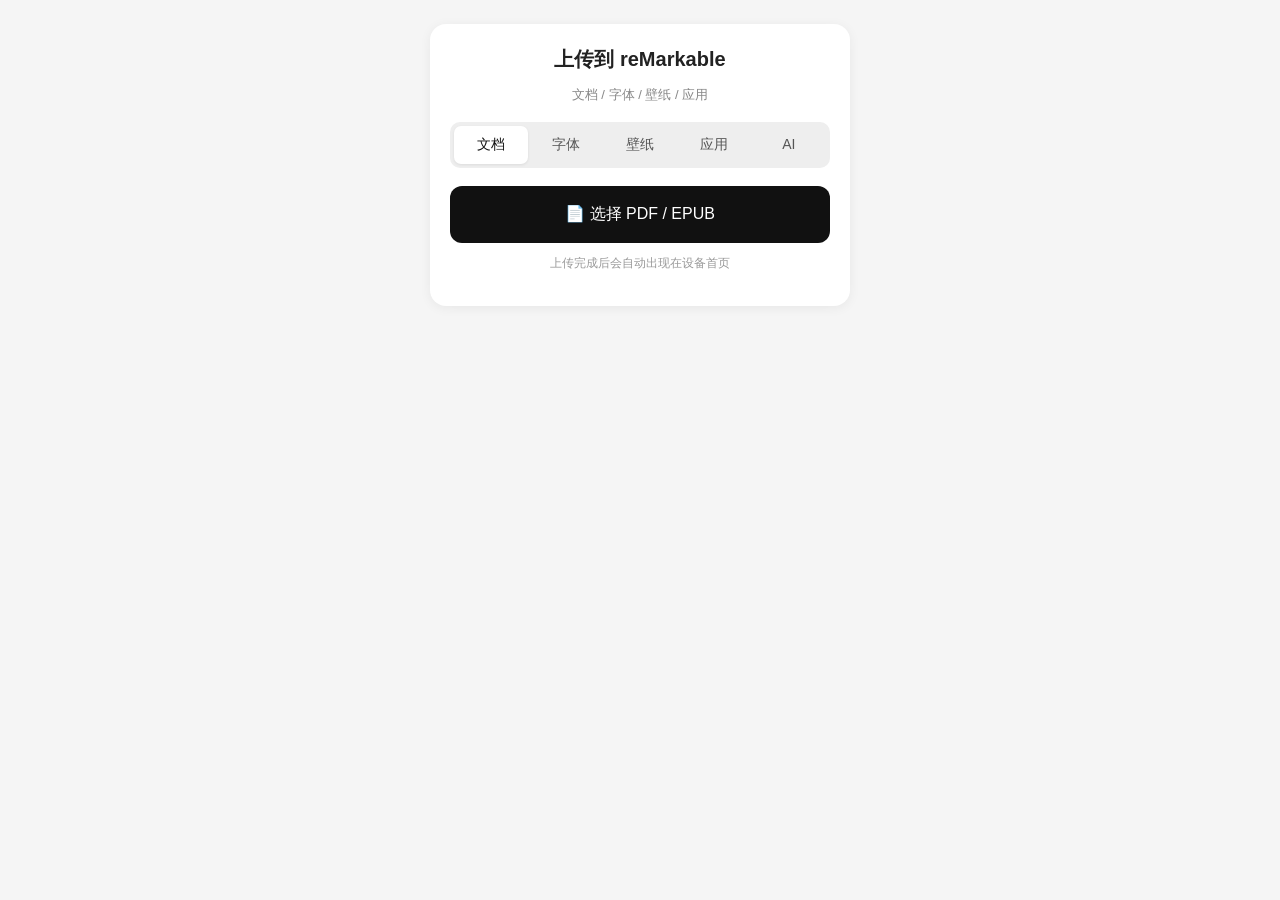
==== static/qr.html @ 60b7d08f "空间自带后端: 把 upload-server 整体搬过来, 顶替 rmkit-cn 的同名服务 方向修正。上一版把空间当成 rmkit-cn 的附属, 只搬了 /space/* 那 2000 行, " ====
<!DOCTYPE html>
<html lang="zh-CN">
<head>
<meta charset="UTF-8">
<meta name="viewport" content="width=device-width, initial-scale=1.0, maximum-scale=1.0">
<title>上传到 reMarkable</title>
<style>
  * { box-sizing: border-box; -webkit-tap-highlight-color: transparent; }
  body {
    font-family: -apple-system, BlinkMacSystemFont, "PingFang SC", "Microsoft YaHei", sans-serif;
    margin: 0; padding: 24px 20px;
    background: #f5f5f5; color: #222;
    min-height: 100vh;
    display: flex; flex-direction: column; align-items: center; justify-content: flex-start;
  }
  .card {
    background: #fff; border-radius: 16px; padding: 22px 20px;
    box-shadow: 0 2px 12px rgba(0,0,0,0.06);
    width: 100%; max-width: 420px;
  }
  h1 { font-size: 20px; margin: 0 0 6px; text-align: center; }
  .subtitle { font-size: 13px; color: #888; text-align: center; margin-bottom: 18px; }

  .tabs {
    display: flex; background: #eee; border-radius: 10px; padding: 4px; margin-bottom: 18px;
  }
  .tab {
    flex: 1; padding: 10px 0; text-align: center;
    font-size: 14px; font-weight: 500; color: #555;
    border-radius: 7px; cursor: pointer; user-select: none;
    transition: background 0.15s, color 0.15s;
  }
  .tab.active { background: #fff; color: #111; box-shadow: 0 1px 3px rgba(0,0,0,0.08); }

  .panel { display: none; }
  .panel.active { display: block; }

  label.pick {
    display: block; width: 100%; padding: 18px;
    background: #111; color: #fff; border-radius: 12px;
    text-align: center; font-size: 16px; font-weight: 500;
    cursor: pointer; user-select: none;
    transition: background 0.15s;
  }
  label.pick:active { background: #444; }
  label.pick.disabled { background: #aaa; pointer-events: none; }
  input[type=file] { display: none; }
  .hint { font-size: 12px; color: #999; text-align: center; margin-top: 12px; }

  .progress-wrap { margin-top: 18px; display: none; }
  .progress { width: 100%; height: 8px; background: #eee; border-radius: 4px; overflow: hidden; }
  .progress-bar { width: 0%; height: 100%; background: #111; transition: width 0.2s; }
  .progress-text { font-size: 13px; color: #555; margin-top: 8px; text-align: center; }

  .result { margin-top: 16px; padding: 12px; border-radius: 8px;
            font-size: 14px; text-align: center; display: none; }
  .result.ok { background: #e8f5e9; color: #2e7d32; }
  .result.err { background: #fdecea; color: #c62828; }

  .form-row { margin-bottom: 14px; }
  .form-row label.lbl { display: block; font-size: 13px; color: #555; margin-bottom: 6px; }
  .form-row select, .form-row input[type=text], .form-row input[type=password] {
    width: 100%; padding: 12px 14px; font-size: 15px;
    border: 1px solid #ddd; border-radius: 10px; background: #fafafa;
    -webkit-appearance: none; appearance: none;
    font-family: inherit;
  }
  .form-row select:focus, .form-row input:focus { outline: none; border-color: #111; background: #fff; }
  .key-wrap { position: relative; }
  .key-wrap input { padding-right: 56px; }
  .key-wrap .toggle-eye {
    position: absolute; right: 8px; top: 50%; transform: translateY(-50%);
    background: transparent; border: 0; padding: 8px 12px;
    color: #888; font-size: 13px; cursor: pointer;
  }
  button.save {
    width: 100%; padding: 16px;
    background: #111; color: #fff; border: 0; border-radius: 12px;
    font-size: 16px; font-weight: 500; cursor: pointer;
  }
  button.save:disabled { background: #aaa; }
  .file-list { list-style: none; padding: 0; margin: 12px 0 0; text-align: left; }
  .file-list li { display: flex; align-items: center; padding: 8px 4px; border-bottom: 1px solid #eee; font-size: 14px; }
  .file-list li span { flex: 1; overflow: hidden; text-overflow: ellipsis; white-space: nowrap; }
  .file-list li small { color: #888; margin: 0 8px; }
  .file-list li button { background: none; border: 1px solid #c0392b; color: #c0392b; border-radius: 4px; padding: 2px 8px; font-size: 12px; }
  .file-list li button:disabled { border-color: #bbb; color: #bbb; }
  .file-list li .active { color: #2e7d32; font-size: 12px; margin-right: 8px; }
</style>
</head>
<body>
<div class="card">
  <h1>上传到 reMarkable</h1>
  <p class="subtitle">文档 / 字体 / 壁纸 / 应用</p>

  <div class="tabs">
    <div class="tab active" data-target="doc">文档</div>
    <div class="tab" data-target="font">字体</div>
    <div class="tab" data-target="screen">壁纸</div>
    <div class="tab" data-target="space">应用</div>
    <div class="tab" data-target="ai">AI</div>
  </div>

  <div class="panel active" id="panel-doc">
    <label class="pick" for="file-doc">📄 选择 PDF / EPUB</label>
    <input type="file" id="file-doc" data-endpoint="/documents"
           accept=".pdf,.epub,application/pdf,application/epub+zip">
    <p class="hint">上传完成后会自动出现在设备首页</p>
  </div>

  <div class="panel" id="panel-font">
    <label class="pick" for="file-font">🔤 选择 TTF / OTF</label>
    <input type="file" id="file-font" data-endpoint="/fonts"
           accept=".ttf,.otf,font/ttf,font/otf">
    <p class="hint">上传后到设备「高级」面板里选择启用，启用会重启界面</p>
    <ul class="file-list" data-list="/fonts"></ul>
  </div>

  <div class="panel" id="panel-screen">
    <label class="pick" for="file-screen">🖼️ 选择 PNG 图片</label>
    <input type="file" id="file-screen" data-endpoint="/screens"
           accept=".png,image/png">
    <p class="hint">上传后到设备「高级」面板里选作休眠壁纸，下次休眠生效</p>
    <ul class="file-list" data-list="/screens"></ul>
  </div>

  <div class="panel" id="panel-space">
    <label class="pick" for="file-space">📦 选择应用包 (zip)</label>
    <input type="file" id="file-space" data-endpoint="/space/apps"
           accept=".zip,application/zip">
    <p class="hint">「空间」应用绿色安装：上传即装，删除即卸；内置应用随 rmkit-cn 管理，不能在此删除</p>
    <ul class="file-list" data-list="/space/apps"></ul>
  </div>

  <div class="panel" id="panel-ai">
    <div class="form-row">
      <label class="lbl">服务商预设</label>
      <select id="ai-preset">
        <option value="custom">自定义 (OpenAI 兼容)</option>
        <option value="deepseek">DeepSeek</option>
        <option value="kimi">Kimi (月之暗面)</option>
        <option value="qwen">通义千问</option>
        <option value="zhipu">智谱 GLM</option>
        <option value="openrouter">OpenRouter</option>
        <option value="openai">OpenAI</option>
        <option value="anthropic">Anthropic</option>
      </select>
    </div>
    <div class="form-row">
      <label class="lbl">API URL</label>
      <input type="text" id="ai-url" placeholder="https://api.example.com/v1" autocomplete="off">
    </div>
    <div class="form-row">
      <label class="lbl">API Key</label>
      <div class="key-wrap">
        <input type="password" id="ai-key" placeholder="sk-..." autocomplete="off">
        <button type="button" class="toggle-eye" id="ai-key-toggle">显示</button>
      </div>
      <p class="hint" style="margin-top:6px;text-align:left;">留空保留原值</p>
    </div>
    <div class="form-row">
      <label class="lbl">模型</label>
      <input type="text" id="ai-model" placeholder="gpt-4o-mini" autocomplete="off">
    </div>
    <button class="save" id="ai-save">保存</button>
    <p class="hint">保存后到平板「高级 → AI 设置」点测试连接</p>
  </div>

  <div class="progress-wrap" id="progressWrap">
    <div class="progress"><div class="progress-bar" id="progressBar"></div></div>
    <div class="progress-text" id="progressText">准备上传…</div>
  </div>

  <div class="result" id="result"></div>
</div>

<script>
(function() {
  const tabs = document.querySelectorAll('.tab');
  const panels = document.querySelectorAll('.panel');
  function activateTab(target) {
    tabs.forEach(x => x.classList.toggle('active', x.dataset.target === target));
    panels.forEach(p => p.classList.toggle('active', p.id === 'panel-' + target));
  }
  tabs.forEach(t => t.addEventListener('click', () => activateTab(t.dataset.target)));

  const focus = new URLSearchParams(location.search).get('focus');
  if (focus && document.querySelector('.tab[data-target="' + focus + '"]')) {
    activateTab(focus);
  }

  const inputs = document.querySelectorAll('input[type=file]');
  const progressWrap = document.getElementById('progressWrap');
  const progressBar = document.getElementById('progressBar');
  const progressText = document.getElementById('progressText');
  const result = document.getElementById('result');
  const labels = document.querySelectorAll('label.pick');

  function showResult(ok, msg) {
    result.style.display = 'block';
    result.className = 'result ' + (ok ? 'ok' : 'err');
    result.textContent = msg;
  }

  function setBusy(busy, busyText) {
    labels.forEach(l => {
      l.classList.toggle('disabled', busy);
      if (busy) l.dataset.original = l.dataset.original || l.textContent;
      l.textContent = busy ? (busyText || '上传中…') : (l.dataset.original || l.textContent);
    });
  }

  inputs.forEach(input => {
    input.addEventListener('change', () => {
      const files = Array.from(input.files || []);
      if (!files.length) return;
      const endpoint = input.dataset.endpoint;
      uploadAll(files, endpoint);
      input.value = '';
    });
  });

  // 多选时逐个上传 (设备端一次只收一个 file 字段), 全部完成后刷新列表
  function uploadAll(files, endpoint) {
    let i = 0, okCount = 0;
    const next = () => {
      if (i >= files.length) {
        if (files.length > 1) showResult(okCount === files.length, (okCount === files.length ? '✅ ' : '⚠️ ') + '已上传 ' + okCount + '/' + files.length + ' 个文件');
        loadList(endpoint);
        return;
      }
      const f = files[i++];
      upload(f, endpoint, (ok) => { if (ok) okCount++; next(); }, files.length > 1 ? (i + '/' + files.length + ' ') : '');
    };
    next();
  }

  // 每个标签下的文件列表 (字体/壁纸共用): GET <endpoint> 列表, DELETE <endpoint>/<name> 删除; 使用中的不让删
  const fileLists = Array.from(document.querySelectorAll('.file-list'));
  function fmtSize(n) { return n > 1048576 ? (n / 1048576).toFixed(1) + ' MB' : Math.round(n / 1024) + ' KB'; }
  function loadList(endpoint) {
    const ul = fileLists.find(u => u.dataset.list === endpoint);
    if (!ul) return;
    fetch(endpoint).then(r => r.json()).then(items => {
      // /space/apps 返回 {apps:[...]}: 映射成通用列表项 (name 用作删除路径, label 显示)
      if (items && !Array.isArray(items) && Array.isArray(items.apps)) {
        items = items.apps.map(a => ({ name: a.id, label: a.name + ' ' + (a.version || '') + (a.builtin ? '（内置）' : ''), size: a.size, active: a.builtin }));
      }
      ul.innerHTML = '';
      (items || []).forEach(it => {
        const li = document.createElement('li');
        const span = document.createElement('span'); span.textContent = it.label || it.name;
        li.appendChild(span);
        if (it.active) { const a = document.createElement('em'); a.className = 'active'; a.textContent = '使用中'; li.appendChild(a); }
        const small = document.createElement('small'); small.textContent = fmtSize(it.size || 0); li.appendChild(small);
        const btn = document.createElement('button'); btn.textContent = '删除'; btn.disabled = !!it.active;
        btn.addEventListener('click', () => {
          fetch(endpoint + '/' + encodeURIComponent(it.name), { method: 'DELETE' }).then(() => loadList(endpoint));
        });
        li.appendChild(btn);
        ul.appendChild(li);
      });
      if (!ul.children.length) { const li = document.createElement('li'); li.textContent = '还没有文件'; ul.appendChild(li); }
    }).catch(() => {});
  }
  fileLists.forEach(u => loadList(u.dataset.list));

  function upload(file, endpoint, done, prefix) {
    result.style.display = 'none';
    progressWrap.style.display = 'block';
    progressBar.style.width = '0%';
    progressText.textContent = '上传中 0%';
    setBusy(true);

    const fd = new FormData();
    fd.append('file', file, file.name);

    const xhr = new XMLHttpRequest();
    xhr.open('POST', endpoint);
    xhr.upload.onprogress = (e) => {
      if (!e.lengthComputable) return;
      const pct = Math.round((e.loaded / e.total) * 100);
      progressBar.style.width = pct + '%';
      progressText.textContent = (prefix || '') + '上传中 ' + pct + '%';
    };
    xhr.onload = () => {
      progressWrap.style.display = 'none';
      setBusy(false);
      if (xhr.status >= 200 && xhr.status < 300) {
        let displayName = file.name;
        try {
          const j = JSON.parse(xhr.responseText);
          if (j && typeof j.name === 'string' && j.name) displayName = j.name;
        } catch (_) {}
        showResult(true, '✅ 已上传：' + displayName);
        loadList(endpoint);
        if (done) done(true);
      } else {
        let msg = '上传失败 (' + xhr.status + ')';
        try {
          const j = JSON.parse(xhr.responseText);
          if (j.detail) msg = '❌ ' + j.detail;
        } catch (_) {}
        showResult(false, msg);
        if (done) done(false);
      }
    };
    xhr.onerror = () => {
      progressWrap.style.display = 'none';
      setBusy(false);
      showResult(false, '❌ 网络错误，请确认与 reMarkable 在同一 Wi-Fi');
      if (done) done(false);
    };
    xhr.send(fd);
  }

  // ─── AI 设置 ────────────────────────────────────────────────
  const PRESETS = {
    deepseek:   { kind: 'openai',    url: 'https://api.deepseek.com/v1',                          model: 'deepseek-chat' },
    kimi:       { kind: 'openai',    url: 'https://api.moonshot.cn/v1',                           model: 'moonshot-v1-8k' },
    qwen:       { kind: 'openai',    url: 'https://dashscope.aliyuncs.com/compatible-mode/v1',    model: 'qwen-plus' },
    zhipu:      { kind: 'openai',    url: 'https://open.bigmodel.cn/api/paas/v4',                 model: 'glm-4-flash' },
    openrouter: { kind: 'openai',    url: 'https://openrouter.ai/api/v1',                         model: 'anthropic/claude-sonnet-4.5' },
    openai:     { kind: 'openai',    url: 'https://api.openai.com/v1',                            model: 'gpt-4o-mini' },
    anthropic:  { kind: 'anthropic', url: 'https://api.anthropic.com/v1',                         model: 'claude-sonnet-4-5' },
  };

  const aiPreset = document.getElementById('ai-preset');
  const aiUrl    = document.getElementById('ai-url');
  const aiKey    = document.getElementById('ai-key');
  const aiModel  = document.getElementById('ai-model');
  const aiSave   = document.getElementById('ai-save');
  const aiKeyToggle = document.getElementById('ai-key-toggle');

  // currentKind: 跟踪从磁盘读出来的 kind, 切预设时同步更新.
  // 自定义预设不动 kind, 维持原值.
  let currentKind = 'openai';

  aiKeyToggle.addEventListener('click', () => {
    if (aiKey.type === 'password') { aiKey.type = 'text'; aiKeyToggle.textContent = '隐藏'; }
    else { aiKey.type = 'password'; aiKeyToggle.textContent = '显示'; }
  });

  aiPreset.addEventListener('change', () => {
    const p = PRESETS[aiPreset.value];
    if (!p) return; // custom: 不动
    aiUrl.value = p.url;
    aiModel.value = p.model;
    currentKind = p.kind;
  });

  function loadAIConfig() {
    const xhr = new XMLHttpRequest();
    xhr.open('GET', '/ai-config');
    xhr.onload = () => {
      if (xhr.status !== 200) return;
      try {
        const j = JSON.parse(xhr.responseText);
        currentKind  = j.kind  || 'openai';
        aiUrl.value  = j.url   || '';
        aiModel.value = j.model || '';
        // key 故意不回填, 避免在公开环境暴露; 留空保留原值
        aiKey.value = '';
        aiKey.placeholder = j.key ? '已保存 (留空保留)' : 'sk-...';
        // 根据当前 url+model 命中哪个预设
        const hit = Object.entries(PRESETS).find(([_, v]) => v.url === j.url && v.kind === currentKind);
        aiPreset.value = hit ? hit[0] : 'custom';
      } catch (_) {}
    };
    xhr.send();
  }

  aiSave.addEventListener('click', () => {
    aiSave.disabled = true;
    aiSave.textContent = '保存中…';
    const body = JSON.stringify({
      kind:  currentKind,
      url:   aiUrl.value.trim(),
      key:   aiKey.value,        // 不 trim, 保留原始 key
      model: aiModel.value.trim(),
    });
    const xhr = new XMLHttpRequest();
    xhr.open('PUT', '/ai-config');
    xhr.setRequestHeader('Content-Type', 'application/json');
    xhr.onload = () => {
      aiSave.disabled = false;
      aiSave.textContent = '保存';
      if (xhr.status >= 200 && xhr.status < 300) {
        showResult(true, '✅ AI 配置已保存');
        // 重新加载, 把 placeholder 更新为"已保存"
        loadAIConfig();
      } else {
        let msg = '保存失败 (' + xhr.status + ')';
        try {
          const j = JSON.parse(xhr.responseText);
          if (j.detail) msg = '❌ ' + j.detail;
        } catch (_) {}
        showResult(false, msg);
      }
    };
    xhr.onerror = () => {
      aiSave.disabled = false;
      aiSave.textContent = '保存';
      showResult(false, '❌ 网络错误');
    };
    xhr.send(body);
  });

  loadAIConfig();
})();
</script>
</body>
</html>
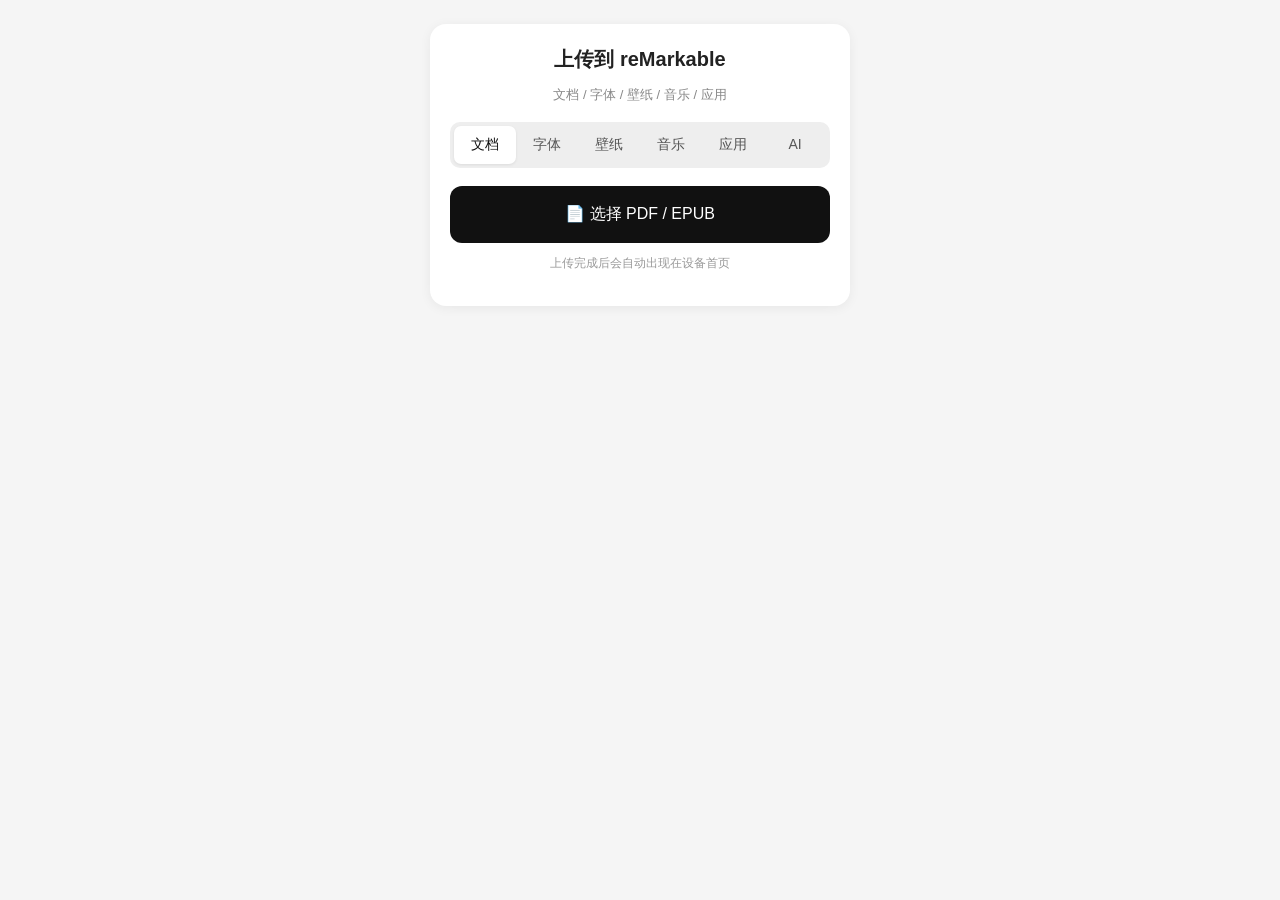
==== commit d7dae026: "空间支持编译发布的应用 (QML 模块) 付费应用不能以明文发布 —— 解压就是源码。本提交让外壳与后端认识"编译成 .so 的应用"。  清单加 module 字段 (与 entry/widget " ====
--- a/static/qr.html
+++ b/static/qr.html
@@ -91,12 +91,13 @@
 <body>
 <div class="card">
   <h1>上传到 reMarkable</h1>
-  <p class="subtitle">文档 / 字体 / 壁纸 / 应用</p>
+  <p class="subtitle">文档 / 字体 / 壁纸 / 音乐 / 应用</p>
 
   <div class="tabs">
     <div class="tab active" data-target="doc">文档</div>
     <div class="tab" data-target="font">字体</div>
     <div class="tab" data-target="screen">壁纸</div>
+    <div class="tab" data-target="music">音乐</div>
     <div class="tab" data-target="space">应用</div>
     <div class="tab" data-target="ai">AI</div>
   </div>
@@ -122,6 +123,14 @@
            accept=".png,image/png">
     <p class="hint">上传后到设备「高级」面板里选作休眠壁纸，下次休眠生效</p>
     <ul class="file-list" data-list="/screens"></ul>
+  </div>
+
+  <div class="panel" id="panel-music">
+    <label class="pick" for="file-music">🎵 选择音乐文件</label>
+    <input type="file" id="file-music" data-endpoint="/music"
+           accept=".mp3,.m4a,.flac,.wav,.ogg,audio/*" multiple>
+    <p class="hint">传到设备后在「音乐」应用里就能看到；mp3 支持最好，其余格式视解码器而定</p>
+    <ul class="file-list" data-list="/music"></ul>
   </div>
 
   <div class="panel" id="panel-space">
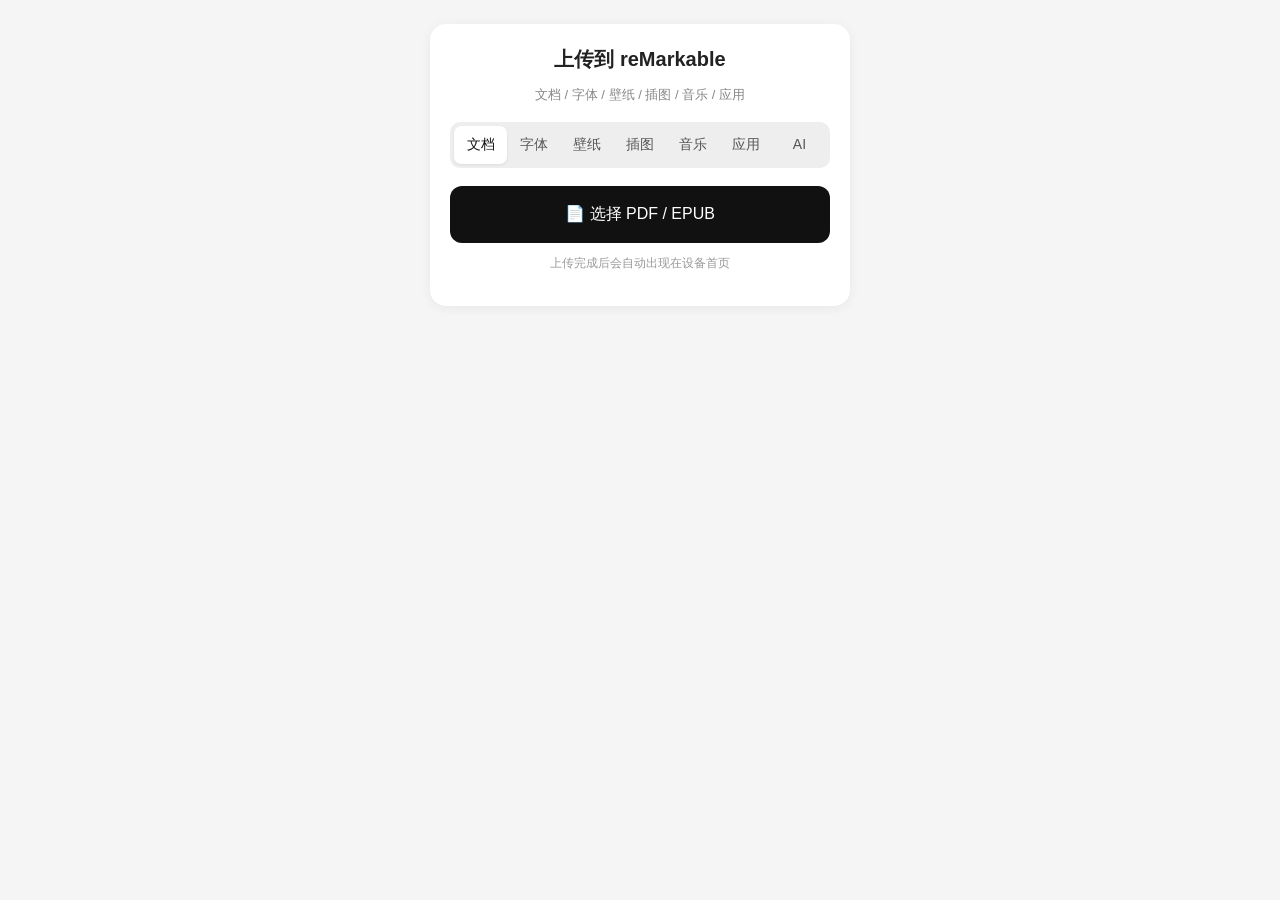
==== commit 0354846f: "空间: 首页插图改成可选, 并入「个性化」 首页顶部那张大卡原本写死两种情况 —— 装了天气就显示天气小组件, 没装就垫一幅内置山水。现在做成可选:  - 后端加 hero 图库 (list/uplo" ====
--- a/static/qr.html
+++ b/static/qr.html
@@ -91,12 +91,13 @@
 <body>
 <div class="card">
   <h1>上传到 reMarkable</h1>
-  <p class="subtitle">文档 / 字体 / 壁纸 / 音乐 / 应用</p>
+  <p class="subtitle">文档 / 字体 / 壁纸 / 插图 / 音乐 / 应用</p>
 
   <div class="tabs">
     <div class="tab active" data-target="doc">文档</div>
     <div class="tab" data-target="font">字体</div>
     <div class="tab" data-target="screen">壁纸</div>
+    <div class="tab" data-target="hero">插图</div>
     <div class="tab" data-target="music">音乐</div>
     <div class="tab" data-target="space">应用</div>
     <div class="tab" data-target="ai">AI</div>
@@ -123,6 +124,15 @@
            accept=".png,image/png">
     <p class="hint">上传后到设备「高级」面板里选作休眠壁纸，下次休眠生效</p>
     <ul class="file-list" data-list="/screens"></ul>
+  </div>
+
+  <div class="panel" id="panel-hero">
+    <label class="pick" for="file-hero">🖼️ 选择插图 (JPG / PNG)</label>
+    <input type="file" id="file-hero" data-endpoint="/hero"
+           accept=".jpg,.jpeg,.png,image/jpeg,image/png" multiple>
+    <p class="hint">「空间」首页顶部那张大卡的垫图，传完到设备上「空间 → 设置 → 首页插图」里选。
+       横幅比例（宽约为高的两倍）最合适，太高的会被裁掉上下。</p>
+    <ul class="file-list" data-list="/hero"></ul>
   </div>
 
   <div class="panel" id="panel-music">
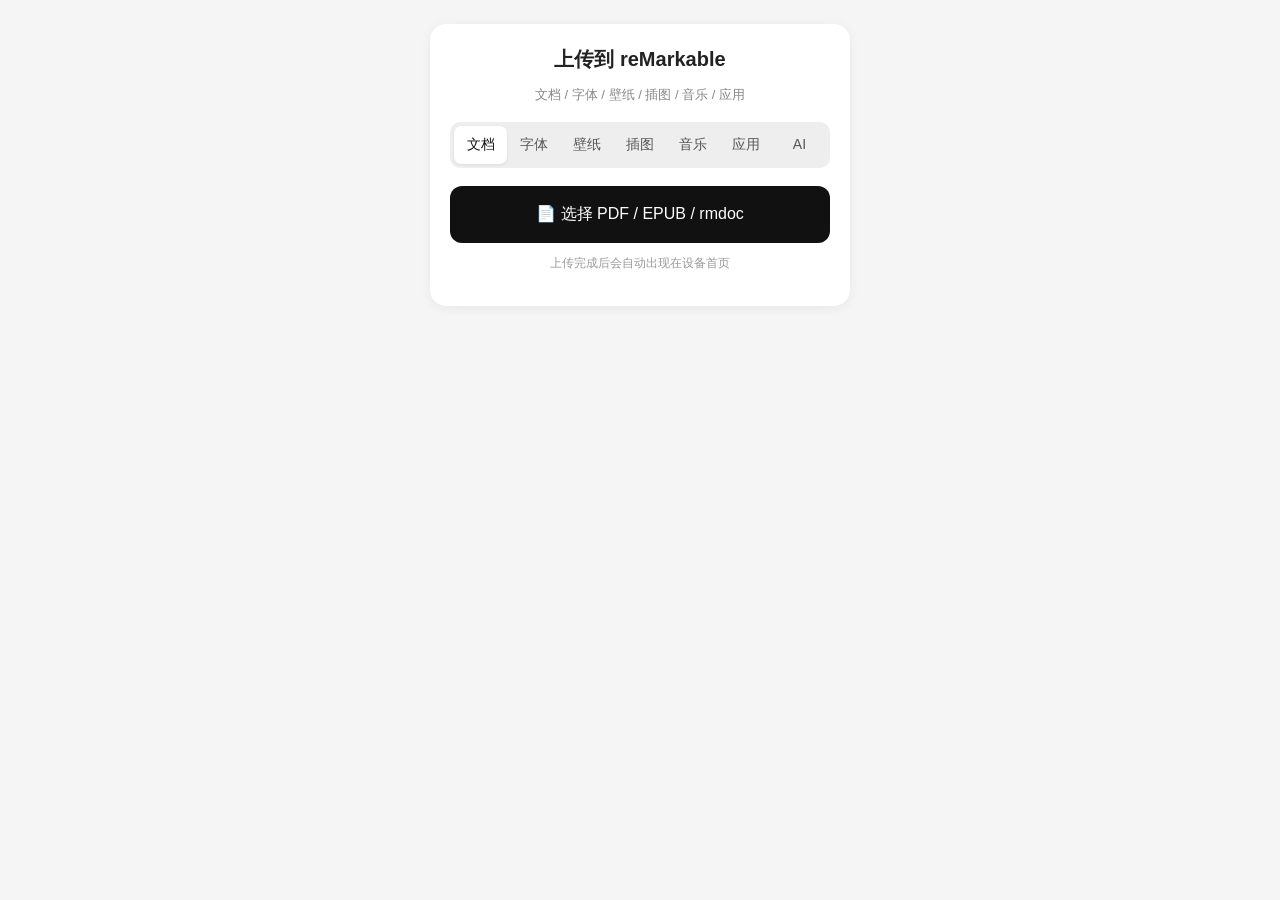
==== commit 063ed8d7: "扫码上传收 .rmdoc (reMarkable 原生笔记本包): 白名单和网页选择器加上, 走系统导入器 (3.29 rmppm 实测导入成功, 笔迹可编辑); 非导入器模式的老固件仍只收 pdf/" ====
--- a/static/qr.html
+++ b/static/qr.html
@@ -104,9 +104,9 @@
   </div>
 
   <div class="panel active" id="panel-doc">
-    <label class="pick" for="file-doc">📄 选择 PDF / EPUB</label>
+    <label class="pick" for="file-doc">📄 选择 PDF / EPUB / rmdoc</label>
     <input type="file" id="file-doc" data-endpoint="/documents"
-           accept=".pdf,.epub,application/pdf,application/epub+zip">
+           accept=".pdf,.epub,.rmdoc,application/pdf,application/epub+zip">
     <p class="hint">上传完成后会自动出现在设备首页</p>
   </div>
 
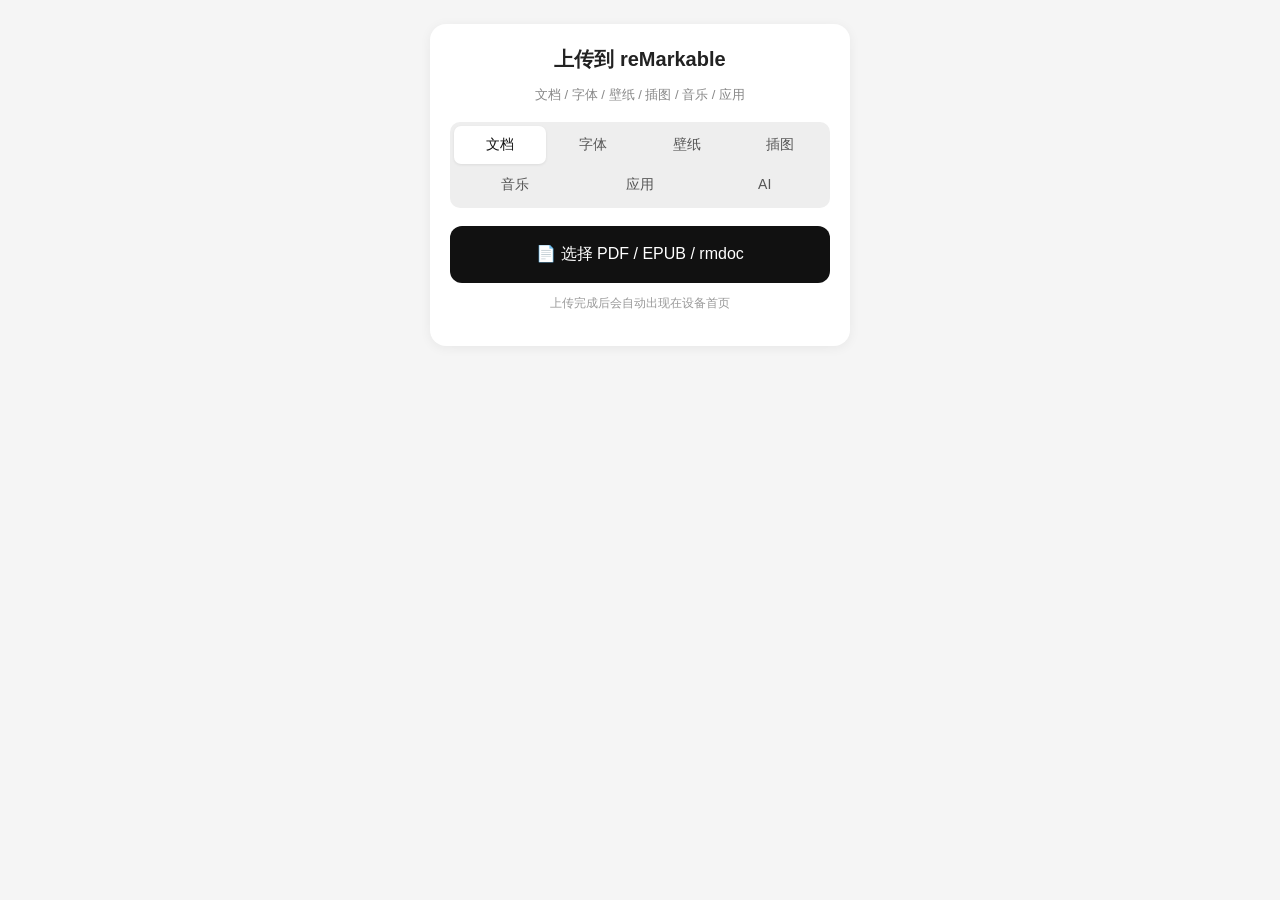
==== commit 11423076: "Merge main into i18n-fr-de Keep the dictionary-based localization path and European timezone default" ====
--- a/static/qr.html
+++ b/static/qr.html
@@ -22,10 +22,10 @@
   .subtitle { font-size: 13px; color: #888; text-align: center; margin-bottom: 18px; }
 
   .tabs {
-    display: flex; background: #eee; border-radius: 10px; padding: 4px; margin-bottom: 18px;
+    display: flex; flex-wrap: wrap; gap: 2px; background: #eee; border-radius: 10px; padding: 4px; margin-bottom: 18px;
   }
   .tab {
-    flex: 1; padding: 10px 0; text-align: center;
+    flex: 1 0 22%; padding: 10px 0; text-align: center;
     font-size: 14px; font-weight: 500; color: #555;
     border-radius: 7px; cursor: pointer; user-select: none;
     transition: background 0.15s, color 0.15s;
@@ -194,7 +194,36 @@
 </div>
 
 <script>
-(function() {
+// 应用登记的上传标签页 (manifest.uploads → GET /space/uploads): 先拼进页面, 再走下面的通用初始化
+function addAppSlots(slots) {
+  const zh = (navigator.language || 'zh').toLowerCase().startsWith('zh');
+  const tabBar = document.querySelector('.tabs');
+  const anchor = document.getElementById('panel-ai');
+  (slots || []).forEach(sl => {
+    const key = 'app-' + sl.app + '-' + sl.id;
+    const ep = '/space/apps/' + encodeURIComponent(sl.app) + '/upload/' + encodeURIComponent(sl.id);
+    const label = (!zh && sl.label_en) ? sl.label_en : sl.label;
+    const hint = (!zh && sl.hint_en) ? sl.hint_en : (sl.hint || '');
+    const tab = document.createElement('div');
+    tab.className = 'tab'; tab.dataset.target = key; tab.dataset.focus = sl.app + '.' + sl.id; tab.textContent = label;
+    tabBar.appendChild(tab);
+    const panel = document.createElement('div');
+    panel.className = 'panel'; panel.id = 'panel-' + key;
+    const pick = document.createElement('label');
+    pick.className = 'pick'; pick.htmlFor = 'file-' + key;
+    pick.textContent = '📎 ' + (zh ? '选择文件' : 'Choose file') + ' (' + sl.accept.join(' / ') + ')';
+    const input = document.createElement('input');
+    input.type = 'file'; input.id = 'file-' + key; input.dataset.endpoint = ep;
+    input.accept = sl.accept.join(','); input.multiple = !!sl.multiple;
+    panel.appendChild(pick); panel.appendChild(input);
+    if (hint) { const p = document.createElement('p'); p.className = 'hint'; p.textContent = hint; panel.appendChild(p); }
+    if (sl.list) { const ul = document.createElement('ul'); ul.className = 'file-list'; ul.dataset.list = ep; panel.appendChild(ul); }
+    anchor.parentNode.insertBefore(panel, anchor.nextSibling);
+  });
+}
+fetch('/space/uploads' + window.location.search).then(r => r.ok ? r.json() : []).catch(() => []).then(slots => { addAppSlots(slots); initPage(); });
+
+function initPage() {
   const tabs = document.querySelectorAll('.tab');
   const panels = document.querySelectorAll('.panel');
   function activateTab(target) {
@@ -204,7 +233,10 @@
   tabs.forEach(t => t.addEventListener('click', () => activateTab(t.dataset.target)));
 
   const focus = new URLSearchParams(location.search).get('focus');
-  if (focus && document.querySelector('.tab[data-target="' + focus + '"]')) {
+  const appTab = focus && document.querySelector('.tab[data-focus="' + focus + '"]');
+  if (appTab) {
+    activateTab(appTab.dataset.target);
+  } else if (focus && document.querySelector('.tab[data-target="' + focus + '"]')) {
     activateTab(focus);
   }
 
@@ -426,7 +458,7 @@
   });
 
   loadAIConfig();
-})();
+}
 </script>
 </body>
 </html>
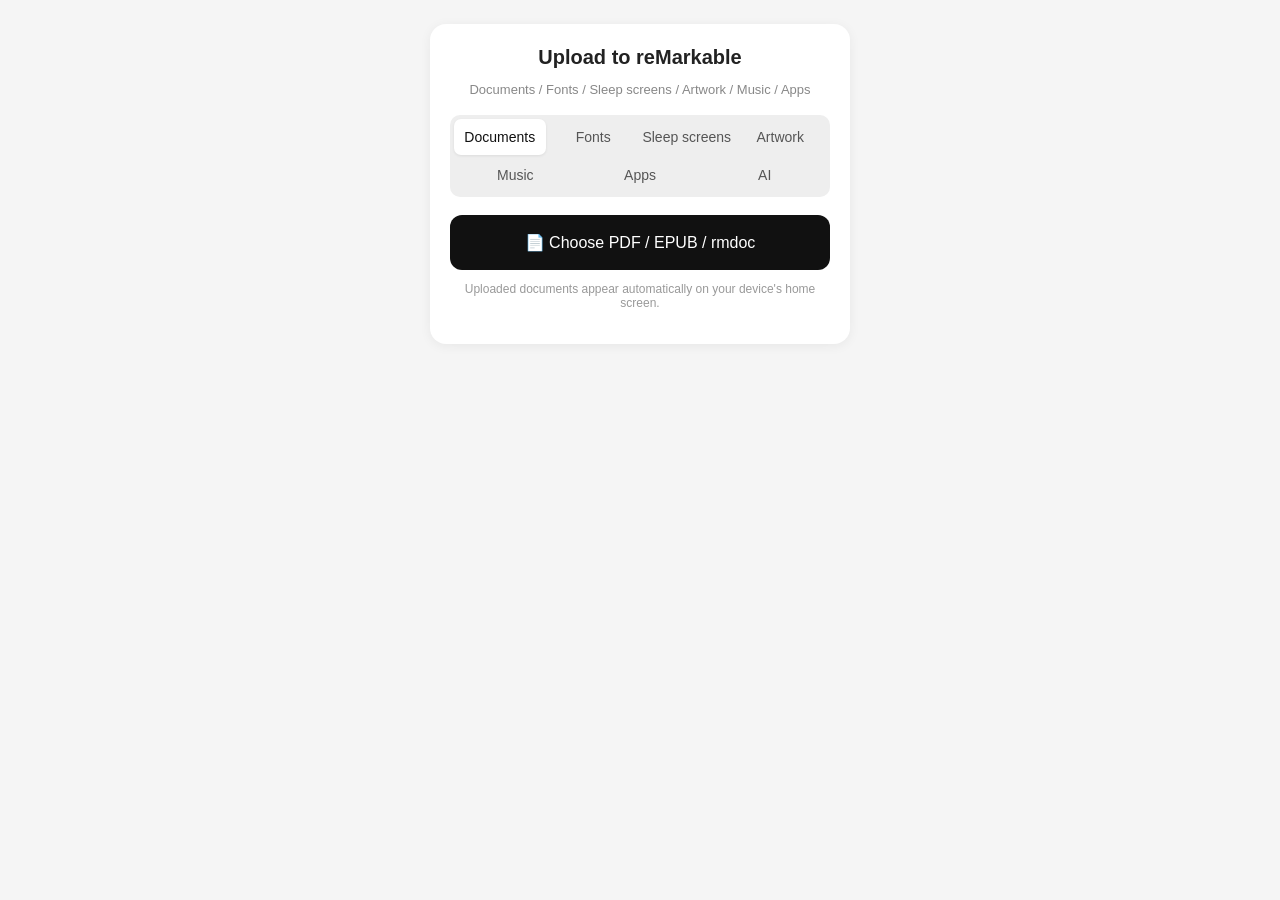
==== commit 34f29e98: "Refactor documentation and code for Space installer and themes - Updated `docs-store-key.md` to clar" ====
--- a/static/qr.html
+++ b/static/qr.html
@@ -1,13 +1,13 @@
 <!DOCTYPE html>
-<html lang="zh-CN">
+<html lang="en">
 <head>
 <meta charset="UTF-8">
 <meta name="viewport" content="width=device-width, initial-scale=1.0, maximum-scale=1.0">
-<title>上传到 reMarkable</title>
+<title>Upload to reMarkable</title>
 <style>
   * { box-sizing: border-box; -webkit-tap-highlight-color: transparent; }
   body {
-    font-family: -apple-system, BlinkMacSystemFont, "PingFang SC", "Microsoft YaHei", sans-serif;
+    font-family: -apple-system, BlinkMacSystemFont, "Segoe UI", sans-serif;
     margin: 0; padding: 24px 20px;
     background: #f5f5f5; color: #222;
     min-height: 100vh;
@@ -90,76 +90,76 @@
 </head>
 <body>
 <div class="card">
-  <h1>上传到 reMarkable</h1>
-  <p class="subtitle">文档 / 字体 / 壁纸 / 插图 / 音乐 / 应用</p>
+  <h1>Upload to reMarkable</h1>
+  <p class="subtitle">Documents / Fonts / Sleep screens / Artwork / Music / Apps</p>
 
   <div class="tabs">
-    <div class="tab active" data-target="doc">文档</div>
-    <div class="tab" data-target="font">字体</div>
-    <div class="tab" data-target="screen">壁纸</div>
-    <div class="tab" data-target="hero">插图</div>
-    <div class="tab" data-target="music">音乐</div>
-    <div class="tab" data-target="space">应用</div>
+    <div class="tab active" data-target="doc">Documents</div>
+    <div class="tab" data-target="font">Fonts</div>
+    <div class="tab" data-target="screen">Sleep screens</div>
+    <div class="tab" data-target="hero">Artwork</div>
+    <div class="tab" data-target="music">Music</div>
+    <div class="tab" data-target="space">Apps</div>
     <div class="tab" data-target="ai">AI</div>
   </div>
 
   <div class="panel active" id="panel-doc">
-    <label class="pick" for="file-doc">📄 选择 PDF / EPUB / rmdoc</label>
+    <label class="pick" for="file-doc">📄 Choose PDF / EPUB / rmdoc</label>
     <input type="file" id="file-doc" data-endpoint="/documents"
            accept=".pdf,.epub,.rmdoc,application/pdf,application/epub+zip">
-    <p class="hint">上传完成后会自动出现在设备首页</p>
+    <p class="hint">Uploaded documents appear automatically on your device's home screen.</p>
   </div>
 
   <div class="panel" id="panel-font">
-    <label class="pick" for="file-font">🔤 选择 TTF / OTF</label>
+    <label class="pick" for="file-font">🔤 Choose TTF / OTF</label>
     <input type="file" id="file-font" data-endpoint="/fonts"
            accept=".ttf,.otf,font/ttf,font/otf">
-    <p class="hint">上传后到设备「高级」面板里选择启用，启用会重启界面</p>
+    <p class="hint">After uploading, enable the font from the device's Advanced panel. Enabling it restarts the interface.</p>
     <ul class="file-list" data-list="/fonts"></ul>
   </div>
 
   <div class="panel" id="panel-screen">
-    <label class="pick" for="file-screen">🖼️ 选择 PNG 图片</label>
+    <label class="pick" for="file-screen">🖼️ Choose a PNG image</label>
     <input type="file" id="file-screen" data-endpoint="/screens"
            accept=".png,image/png">
-    <p class="hint">上传后到设备「高级」面板里选作休眠壁纸，下次休眠生效</p>
+    <p class="hint">After uploading, select it as the sleep screen from the device's Advanced panel. It takes effect the next time the device sleeps.</p>
     <ul class="file-list" data-list="/screens"></ul>
   </div>
 
   <div class="panel" id="panel-hero">
-    <label class="pick" for="file-hero">🖼️ 选择插图 (JPG / PNG)</label>
+    <label class="pick" for="file-hero">🖼️ Choose artwork (JPG / PNG)</label>
     <input type="file" id="file-hero" data-endpoint="/hero"
            accept=".jpg,.jpeg,.png,image/jpeg,image/png" multiple>
-    <p class="hint">「空间」首页顶部那张大卡的垫图，传完到设备上「空间 → 设置 → 首页插图」里选。
-       横幅比例（宽约为高的两倍）最合适，太高的会被裁掉上下。</p>
+    <p class="hint">Artwork for the large card at the top of the Space home screen. After uploading, select it on the device under Space → Settings → Home artwork.
+       A landscape image (about twice as wide as it is tall) works best; taller images are cropped at the top and bottom.</p>
     <ul class="file-list" data-list="/hero"></ul>
   </div>
 
   <div class="panel" id="panel-music">
-    <label class="pick" for="file-music">🎵 选择音乐文件</label>
+    <label class="pick" for="file-music">🎵 Choose music files</label>
     <input type="file" id="file-music" data-endpoint="/music"
            accept=".mp3,.m4a,.flac,.wav,.ogg,audio/*" multiple>
-    <p class="hint">传到设备后在「音乐」应用里就能看到；mp3 支持最好，其余格式视解码器而定</p>
+    <p class="hint">Uploaded files appear in the Music app. MP3 has the best support; other formats depend on the available decoders.</p>
     <ul class="file-list" data-list="/music"></ul>
   </div>
 
   <div class="panel" id="panel-space">
-    <label class="pick" for="file-space">📦 选择应用包 (zip)</label>
+    <label class="pick" for="file-space">📦 Choose an app bundle (ZIP)</label>
     <input type="file" id="file-space" data-endpoint="/space/apps"
            accept=".zip,application/zip">
-    <p class="hint">「空间」应用绿色安装：上传即装，删除即卸；内置应用随 rmkit-cn 管理，不能在此删除</p>
+    <p class="hint">Space apps are installed when uploaded and uninstalled when deleted. Built-in apps are managed by rmkit-cn and cannot be deleted here.</p>
     <ul class="file-list" data-list="/space/apps"></ul>
   </div>
 
   <div class="panel" id="panel-ai">
     <div class="form-row">
-      <label class="lbl">服务商预设</label>
+      <label class="lbl">Provider preset</label>
       <select id="ai-preset">
-        <option value="custom">自定义 (OpenAI 兼容)</option>
+        <option value="custom">Custom (OpenAI-compatible)</option>
         <option value="deepseek">DeepSeek</option>
-        <option value="kimi">Kimi (月之暗面)</option>
-        <option value="qwen">通义千问</option>
-        <option value="zhipu">智谱 GLM</option>
+        <option value="kimi">Kimi</option>
+        <option value="qwen">Qwen</option>
+        <option value="zhipu">Zhipu GLM</option>
         <option value="openrouter">OpenRouter</option>
         <option value="openai">OpenAI</option>
         <option value="anthropic">Anthropic</option>
@@ -173,37 +173,36 @@
       <label class="lbl">API Key</label>
       <div class="key-wrap">
         <input type="password" id="ai-key" placeholder="sk-..." autocomplete="off">
-        <button type="button" class="toggle-eye" id="ai-key-toggle">显示</button>
+        <button type="button" class="toggle-eye" id="ai-key-toggle">Show</button>
       </div>
-      <p class="hint" style="margin-top:6px;text-align:left;">留空保留原值</p>
+      <p class="hint" style="margin-top:6px;text-align:left;">Leave blank to keep the current value.</p>
     </div>
     <div class="form-row">
-      <label class="lbl">模型</label>
+      <label class="lbl">Model</label>
       <input type="text" id="ai-model" placeholder="gpt-4o-mini" autocomplete="off">
     </div>
-    <button class="save" id="ai-save">保存</button>
-    <p class="hint">保存后到平板「高级 → AI 设置」点测试连接</p>
+    <button class="save" id="ai-save">Save</button>
+    <p class="hint">After saving, test the connection on the device under Advanced → AI Settings.</p>
   </div>
 
   <div class="progress-wrap" id="progressWrap">
     <div class="progress"><div class="progress-bar" id="progressBar"></div></div>
-    <div class="progress-text" id="progressText">准备上传…</div>
+    <div class="progress-text" id="progressText">Preparing upload…</div>
   </div>
 
   <div class="result" id="result"></div>
 </div>
 
 <script>
-// 应用登记的上传标签页 (manifest.uploads → GET /space/uploads): 先拼进页面, 再走下面的通用初始化
+// Add app-defined upload tabs (manifest.uploads → GET /space/uploads) before initializing the shared controls.
 function addAppSlots(slots) {
-  const zh = (navigator.language || 'zh').toLowerCase().startsWith('zh');
   const tabBar = document.querySelector('.tabs');
   const anchor = document.getElementById('panel-ai');
   (slots || []).forEach(sl => {
     const key = 'app-' + sl.app + '-' + sl.id;
     const ep = '/space/apps/' + encodeURIComponent(sl.app) + '/upload/' + encodeURIComponent(sl.id);
-    const label = (!zh && sl.label_en) ? sl.label_en : sl.label;
-    const hint = (!zh && sl.hint_en) ? sl.hint_en : (sl.hint || '');
+    const label = sl.label_en || sl.id;
+    const hint = sl.hint_en || '';
     const tab = document.createElement('div');
     tab.className = 'tab'; tab.dataset.target = key; tab.dataset.focus = sl.app + '.' + sl.id; tab.textContent = label;
     tabBar.appendChild(tab);
@@ -211,7 +210,7 @@
     panel.className = 'panel'; panel.id = 'panel-' + key;
     const pick = document.createElement('label');
     pick.className = 'pick'; pick.htmlFor = 'file-' + key;
-    pick.textContent = '📎 ' + (zh ? '选择文件' : 'Choose file') + ' (' + sl.accept.join(' / ') + ')';
+    pick.textContent = '📎 Choose file (' + sl.accept.join(' / ') + ')';
     const input = document.createElement('input');
     input.type = 'file'; input.id = 'file-' + key; input.dataset.endpoint = ep;
     input.accept = sl.accept.join(','); input.multiple = !!sl.multiple;
@@ -257,7 +256,7 @@
     labels.forEach(l => {
       l.classList.toggle('disabled', busy);
       if (busy) l.dataset.original = l.dataset.original || l.textContent;
-      l.textContent = busy ? (busyText || '上传中…') : (l.dataset.original || l.textContent);
+      l.textContent = busy ? (busyText || 'Uploading…') : (l.dataset.original || l.textContent);
     });
   }
 
@@ -271,12 +270,12 @@
     });
   });
 
-  // 多选时逐个上传 (设备端一次只收一个 file 字段), 全部完成后刷新列表
+  // Upload multiple files one at a time (the device accepts one file field per request), then refresh the list.
   function uploadAll(files, endpoint) {
     let i = 0, okCount = 0;
     const next = () => {
       if (i >= files.length) {
-        if (files.length > 1) showResult(okCount === files.length, (okCount === files.length ? '✅ ' : '⚠️ ') + '已上传 ' + okCount + '/' + files.length + ' 个文件');
+        if (files.length > 1) showResult(okCount === files.length, (okCount === files.length ? '✅ ' : '⚠️ ') + 'Uploaded ' + okCount + ' of ' + files.length + ' files');
         loadList(endpoint);
         return;
       }
@@ -286,32 +285,32 @@
     next();
   }
 
-  // 每个标签下的文件列表 (字体/壁纸共用): GET <endpoint> 列表, DELETE <endpoint>/<name> 删除; 使用中的不让删
+  // File lists use GET <endpoint>; DELETE <endpoint>/<name> removes an item. Active items cannot be deleted.
   const fileLists = Array.from(document.querySelectorAll('.file-list'));
   function fmtSize(n) { return n > 1048576 ? (n / 1048576).toFixed(1) + ' MB' : Math.round(n / 1024) + ' KB'; }
   function loadList(endpoint) {
     const ul = fileLists.find(u => u.dataset.list === endpoint);
     if (!ul) return;
     fetch(endpoint).then(r => r.json()).then(items => {
-      // /space/apps 返回 {apps:[...]}: 映射成通用列表项 (name 用作删除路径, label 显示)
+      // /space/apps returns {apps:[...]}; map it to the shared list format.
       if (items && !Array.isArray(items) && Array.isArray(items.apps)) {
-        items = items.apps.map(a => ({ name: a.id, label: a.name + ' ' + (a.version || '') + (a.builtin ? '（内置）' : ''), size: a.size, active: a.builtin }));
+        items = items.apps.map(a => ({ name: a.id, label: a.name + ' ' + (a.version || '') + (a.builtin ? ' (built-in)' : ''), size: a.size, active: a.builtin }));
       }
       ul.innerHTML = '';
       (items || []).forEach(it => {
         const li = document.createElement('li');
         const span = document.createElement('span'); span.textContent = it.label || it.name;
         li.appendChild(span);
-        if (it.active) { const a = document.createElement('em'); a.className = 'active'; a.textContent = '使用中'; li.appendChild(a); }
+        if (it.active) { const a = document.createElement('em'); a.className = 'active'; a.textContent = 'Active'; li.appendChild(a); }
         const small = document.createElement('small'); small.textContent = fmtSize(it.size || 0); li.appendChild(small);
-        const btn = document.createElement('button'); btn.textContent = '删除'; btn.disabled = !!it.active;
+        const btn = document.createElement('button'); btn.textContent = 'Delete'; btn.disabled = !!it.active;
         btn.addEventListener('click', () => {
           fetch(endpoint + '/' + encodeURIComponent(it.name), { method: 'DELETE' }).then(() => loadList(endpoint));
         });
         li.appendChild(btn);
         ul.appendChild(li);
       });
-      if (!ul.children.length) { const li = document.createElement('li'); li.textContent = '还没有文件'; ul.appendChild(li); }
+      if (!ul.children.length) {       const li = document.createElement('li'); li.textContent = 'No files yet'; ul.appendChild(li); }
     }).catch(() => {});
   }
   fileLists.forEach(u => loadList(u.dataset.list));
@@ -320,7 +319,7 @@
     result.style.display = 'none';
     progressWrap.style.display = 'block';
     progressBar.style.width = '0%';
-    progressText.textContent = '上传中 0%';
+    progressText.textContent = 'Uploading 0%';
     setBusy(true);
 
     const fd = new FormData();
@@ -332,7 +331,7 @@
       if (!e.lengthComputable) return;
       const pct = Math.round((e.loaded / e.total) * 100);
       progressBar.style.width = pct + '%';
-      progressText.textContent = (prefix || '') + '上传中 ' + pct + '%';
+      progressText.textContent = (prefix || '') + 'Uploading ' + pct + '%';
     };
     xhr.onload = () => {
       progressWrap.style.display = 'none';
@@ -343,11 +342,11 @@
           const j = JSON.parse(xhr.responseText);
           if (j && typeof j.name === 'string' && j.name) displayName = j.name;
         } catch (_) {}
-        showResult(true, '✅ 已上传：' + displayName);
+        showResult(true, '✅ Uploaded: ' + displayName);
         loadList(endpoint);
         if (done) done(true);
       } else {
-        let msg = '上传失败 (' + xhr.status + ')';
+        let msg = 'Upload failed (' + xhr.status + ')';
         try {
           const j = JSON.parse(xhr.responseText);
           if (j.detail) msg = '❌ ' + j.detail;
@@ -359,13 +358,13 @@
     xhr.onerror = () => {
       progressWrap.style.display = 'none';
       setBusy(false);
-      showResult(false, '❌ 网络错误，请确认与 reMarkable 在同一 Wi-Fi');
+      showResult(false, '❌ Network error. Make sure your computer and reMarkable are on the same Wi-Fi network.');
       if (done) done(false);
     };
     xhr.send(fd);
   }
 
-  // ─── AI 设置 ────────────────────────────────────────────────
+  // ─── AI settings ────────────────────────────────────────────
   const PRESETS = {
     deepseek:   { kind: 'openai',    url: 'https://api.deepseek.com/v1',                          model: 'deepseek-chat' },
     kimi:       { kind: 'openai',    url: 'https://api.moonshot.cn/v1',                           model: 'moonshot-v1-8k' },
@@ -383,18 +382,18 @@
   const aiSave   = document.getElementById('ai-save');
   const aiKeyToggle = document.getElementById('ai-key-toggle');
 
-  // currentKind: 跟踪从磁盘读出来的 kind, 切预设时同步更新.
-  // 自定义预设不动 kind, 维持原值.
+  // Track the saved kind and update it when a provider preset is selected.
+  // The custom preset leaves the current kind unchanged.
   let currentKind = 'openai';
 
   aiKeyToggle.addEventListener('click', () => {
-    if (aiKey.type === 'password') { aiKey.type = 'text'; aiKeyToggle.textContent = '隐藏'; }
-    else { aiKey.type = 'password'; aiKeyToggle.textContent = '显示'; }
+    if (aiKey.type === 'password') { aiKey.type = 'text'; aiKeyToggle.textContent = 'Hide'; }
+    else { aiKey.type = 'password'; aiKeyToggle.textContent = 'Show'; }
   });
 
   aiPreset.addEventListener('change', () => {
     const p = PRESETS[aiPreset.value];
-    if (!p) return; // custom: 不动
+    if (!p) return; // Custom: leave the current values unchanged.
     aiUrl.value = p.url;
     aiModel.value = p.model;
     currentKind = p.kind;
@@ -410,10 +409,10 @@
         currentKind  = j.kind  || 'openai';
         aiUrl.value  = j.url   || '';
         aiModel.value = j.model || '';
-        // key 故意不回填, 避免在公开环境暴露; 留空保留原值
+        // Do not return the key to the browser; leaving it blank preserves the saved value.
         aiKey.value = '';
-        aiKey.placeholder = j.key ? '已保存 (留空保留)' : 'sk-...';
-        // 根据当前 url+model 命中哪个预设
+        aiKey.placeholder = j.key ? 'Saved (leave blank to keep)' : 'sk-...';
+        // Match the current URL and model to a provider preset.
         const hit = Object.entries(PRESETS).find(([_, v]) => v.url === j.url && v.kind === currentKind);
         aiPreset.value = hit ? hit[0] : 'custom';
       } catch (_) {}
@@ -423,11 +422,11 @@
 
   aiSave.addEventListener('click', () => {
     aiSave.disabled = true;
-    aiSave.textContent = '保存中…';
+    aiSave.textContent = 'Saving…';
     const body = JSON.stringify({
       kind:  currentKind,
       url:   aiUrl.value.trim(),
-      key:   aiKey.value,        // 不 trim, 保留原始 key
+      key:   aiKey.value,        // Do not trim the key.
       model: aiModel.value.trim(),
     });
     const xhr = new XMLHttpRequest();
@@ -435,13 +434,13 @@
     xhr.setRequestHeader('Content-Type', 'application/json');
     xhr.onload = () => {
       aiSave.disabled = false;
-      aiSave.textContent = '保存';
+      aiSave.textContent = 'Save';
       if (xhr.status >= 200 && xhr.status < 300) {
-        showResult(true, '✅ AI 配置已保存');
-        // 重新加载, 把 placeholder 更新为"已保存"
+        showResult(true, '✅ AI settings saved.');
+        // Reload to update the key placeholder.
         loadAIConfig();
       } else {
-        let msg = '保存失败 (' + xhr.status + ')';
+        let msg = 'Save failed (' + xhr.status + ')';
         try {
           const j = JSON.parse(xhr.responseText);
           if (j.detail) msg = '❌ ' + j.detail;
@@ -451,8 +450,8 @@
     };
     xhr.onerror = () => {
       aiSave.disabled = false;
-      aiSave.textContent = '保存';
-      showResult(false, '❌ 网络错误');
+      aiSave.textContent = 'Save';
+      showResult(false, '❌ Network error.');
     };
     xhr.send(body);
   });
